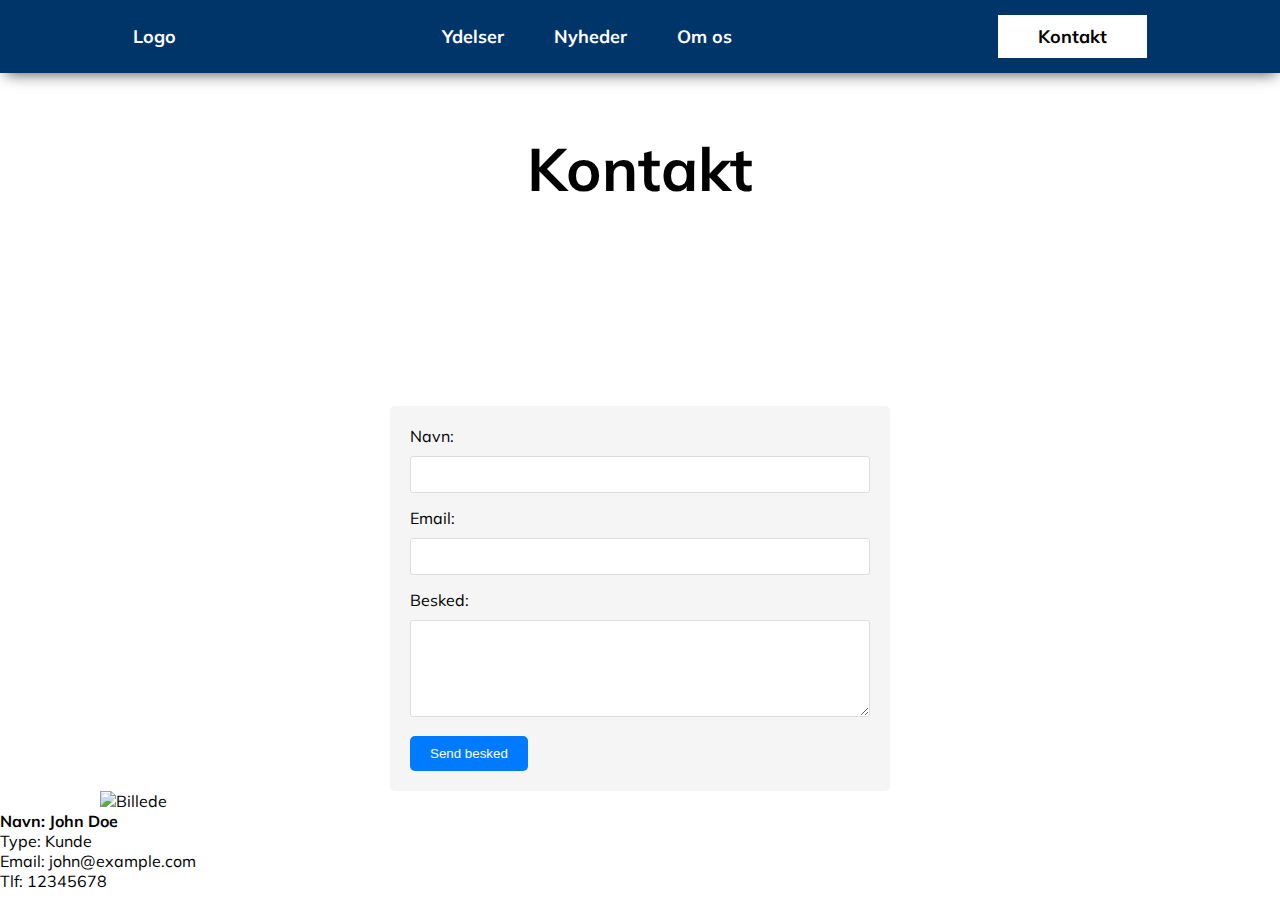
==== kontakt.html @ eb0ac29b "Merge branch 'main' of https://github.com/TheKillerSpoon/DigitalDreams-" ====
<!DOCTYPE html>
<html lang="da">
  <head>
    <meta charset="UTF-8" />
    <meta name="viewport" content="width=device-width, initial-scale=1.0" />

    <link rel="preconnect" href="https://fonts.googleapis.com" />
    <link rel="preconnect" href="https://fonts.gstatic.com" crossorigin />
    <link
      href="https://fonts.googleapis.com/css2?family=Mulish:ital,wght@0,200..1000;1,200..1000&display=swap"
      rel="stylesheet"
    />

    <link
      rel="stylesheet"
      href="https://cdnjs.cloudflare.com/ajax/libs/font-awesome/6.5.1/css/all.min.css"
      integrity="sha512-DTOQO9RWCH3ppGqcWaEA1BIZOC6xxalwEsw9c2QQeAIftl+Vegovlnee1c9QX4TctnWMn13TZye+giMm8e2LwA=="
      crossorigin="anonymous"
      referrerpolicy="no-referrer"
    />

    <link rel="icon" href="assets/img/icon.png" />
    <link rel="stylesheet" href="/assets/css/kontakt.css" />

    <title>DigitalDreams | Kontakt</title>
  </head>
  <body>
    <section class="kontakt-page">
        <section class="front-page">
            <nav>
                <ul class="nav-bar">
                    <ul class="nav-logo">
                        <li><a href="/">Logo</a></li>
                    </ul>
                    <ul class="nav-links">
                        <li><a href="/ydelser.html">Ydelser</a></li>
                        <li><a href="/nyheder.html">Nyheder</a></li>
                        <li><a href="/om-os.html">Om os</a></li>
                    </ul>
                    <ul class="nav-contact">
                        <li><a href="/kontakt.html">Kontakt</a></li>
                    </ul>
                </ul>
            </nav>
            <h1>Kontakt</h1>
            <section class="form">
                <form action="send-besked.php" method="post">
                    <label for="navn">Navn:</label>
                    <input type="text" id="navn" name="navn" required>
                    
                    <label for="email">Email:</label>
                    <input type="email" id="email" name="email" required>
                    
                    <label for="besked">Besked:</label>
                    
                    <textarea id="besked" name="besked" rows="5" cols="30" required></textarea>
                    
                    <button type="submit">Send besked</button>
                </form>

                
            </section>
            <img src="billede.jpg" alt="Billede">
            <article class="info">
        <p class="bold">Navn: John Doe</p>
        <p>Type: Kunde</p>
        <p>Email: john@example.com</p>
        <p>Tlf: 12345678</p>
            </article>
            <section>

            </section>
    </section>
  </body>
</html>
---- assets/css/kontakt.css ----
* {
  margin: 0;
  padding: 0;
  box-sizing: border-box;
}

:root {
  --nav-color: #003569;
}

html {
  scroll-behavior: smooth;
}

body {
  font-family: "Mulish", sans-serif;
}

nav {
  width: 100%;
  background-color: var(--nav-color);
  box-shadow: 1px 6px 14px -5px rgba(0, 0, 0, 0.68);
  -webkit-box-shadow: 1px 6px 14px -5px rgba(0, 0, 0, 0.68);
  -moz-box-shadow: 1px 6px 14px -5px rgba(0, 0, 0, 0.68);
}

nav ul {
  margin: 0 auto;
  max-width: 1800px;
  display: flex;
  list-style: none;
}

nav ul ul {
  padding: 25px 40px;
}

nav ul li a {
  text-decoration: none;
  color: #fff;
  font-size: 18px;
  cursor: pointer;
  font-weight: 700;
}

.nav-logo {
  margin-right: auto;
}

.nav-links {
  gap: 50px;
}

.nav-links li {
  position: relative;
}

.nav-links li::after {
  position: absolute;
  content: "";
  height: 0.2rem;
  width: 0;
  background-color: #ffffff;
  display: block;
  border-radius: 1000px;
  margin-top: 0.5rem;
  transition: all 0.2s ease-in-out;
}

.nav-links li:hover::after {
  width: 100%;
}

.nav-contact {
  margin-left: auto;
}

.nav-contact a {
  padding: 10px 40px;
  background-color: #fff;
  color: #000;
  transition: all 0.3s ease;
}

.nav-contact a:hover {
  background-color: #c4c4c4;
}

h1 {
  display: flex;
  justify-content: center;
  align-items: center;
  font-size: 60px;
  margin-top: 58px;
  margin-bottom: 200px;
}

form {
  max-width: 500px;
  margin: 0 auto;
  background-color: #f5f5f5;
  padding: 20px;
  border-radius: 5px;
}

label {
  display: block;
  margin-bottom: 10px;
}

input[type="text"],
input[type="email"],
textarea {
  width: 100%;
  padding: 10px;
  border: 1px solid #ddd;
  margin-bottom: 15px;
  box-sizing: border-box;
  border-radius: 3px;
}

button[type="submit"] {
  background-color: #007bff;
  color: white;
  padding: 10px 20px;
  border: none;
  border-radius: 5px;
  cursor: pointer;
  transition: background-color 0.3s ease;
}

button[type="submit"]:hover {
  background-color: #0056b3;
}

img {
  display: flex;

  max-width: 40%;
  margin-right: 10px;
  margin-left: 100px;
}

.info {
  display: flex;
  flex-direction: column;
  align-items: flex-start;
}

.bold {
  font-weight: bold;
}
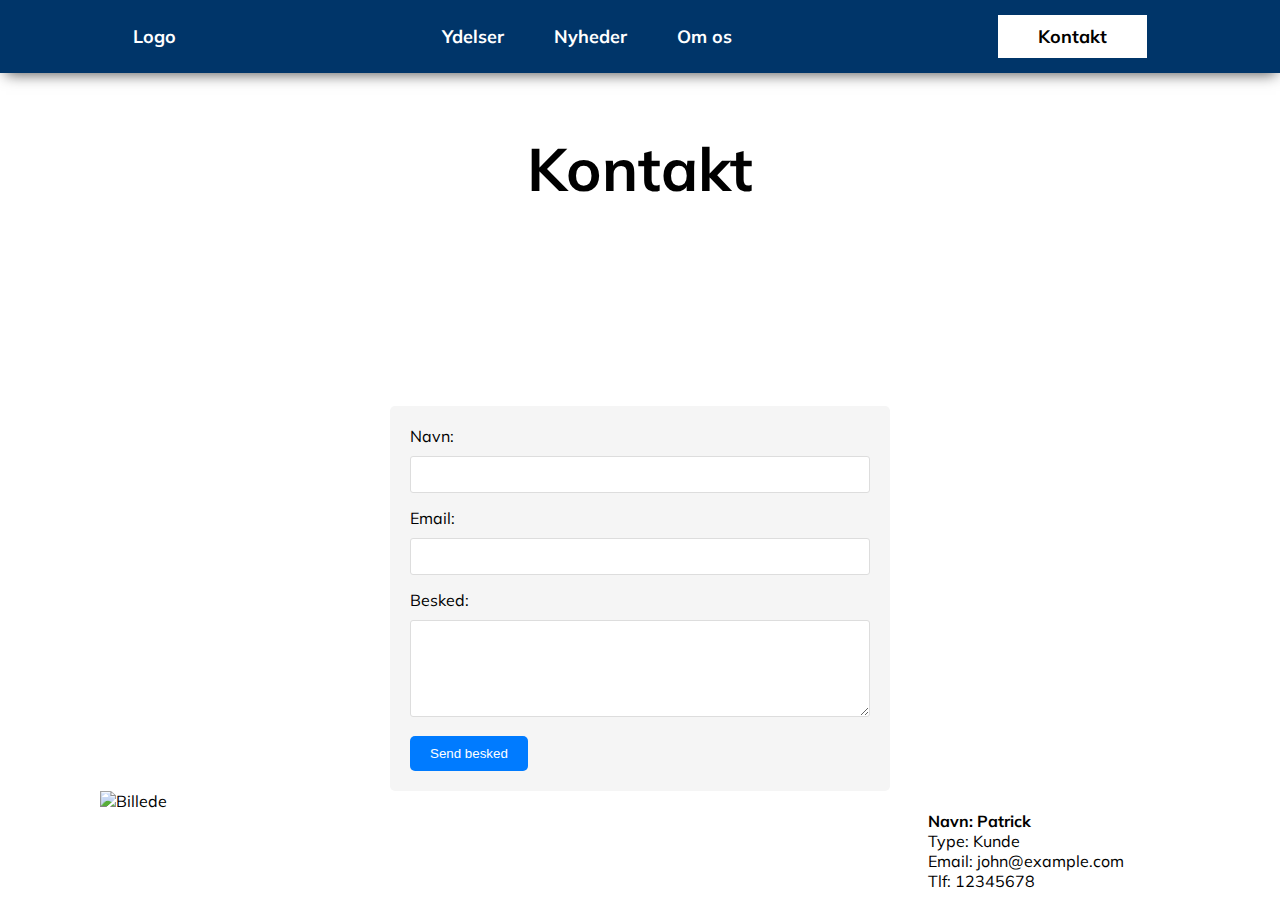
==== commit 0dcdde81: "billedeform" ====
--- a/kontakt.html
+++ b/kontakt.html
@@ -60,9 +60,9 @@
 
                 
             </section>
-            <img src="billede.jpg" alt="Billede">
+            <img src="/assets/img/Patrick Profil billede v2-crop.jpg" alt="Billede">
             <article class="info">
-        <p class="bold">Navn: John Doe</p>
+        <p class="bold">Navn: Patrick</p>
         <p>Type: Kunde</p>
         <p>Email: john@example.com</p>
         <p>Tlf: 12345678</p>
--- a/assets/css/kontakt.css
+++ b/assets/css/kontakt.css
@@ -145,6 +145,7 @@
   display: flex;
   flex-direction: column;
   align-items: flex-start;
+  margin-left: 928px;
 }
 
 .bold {
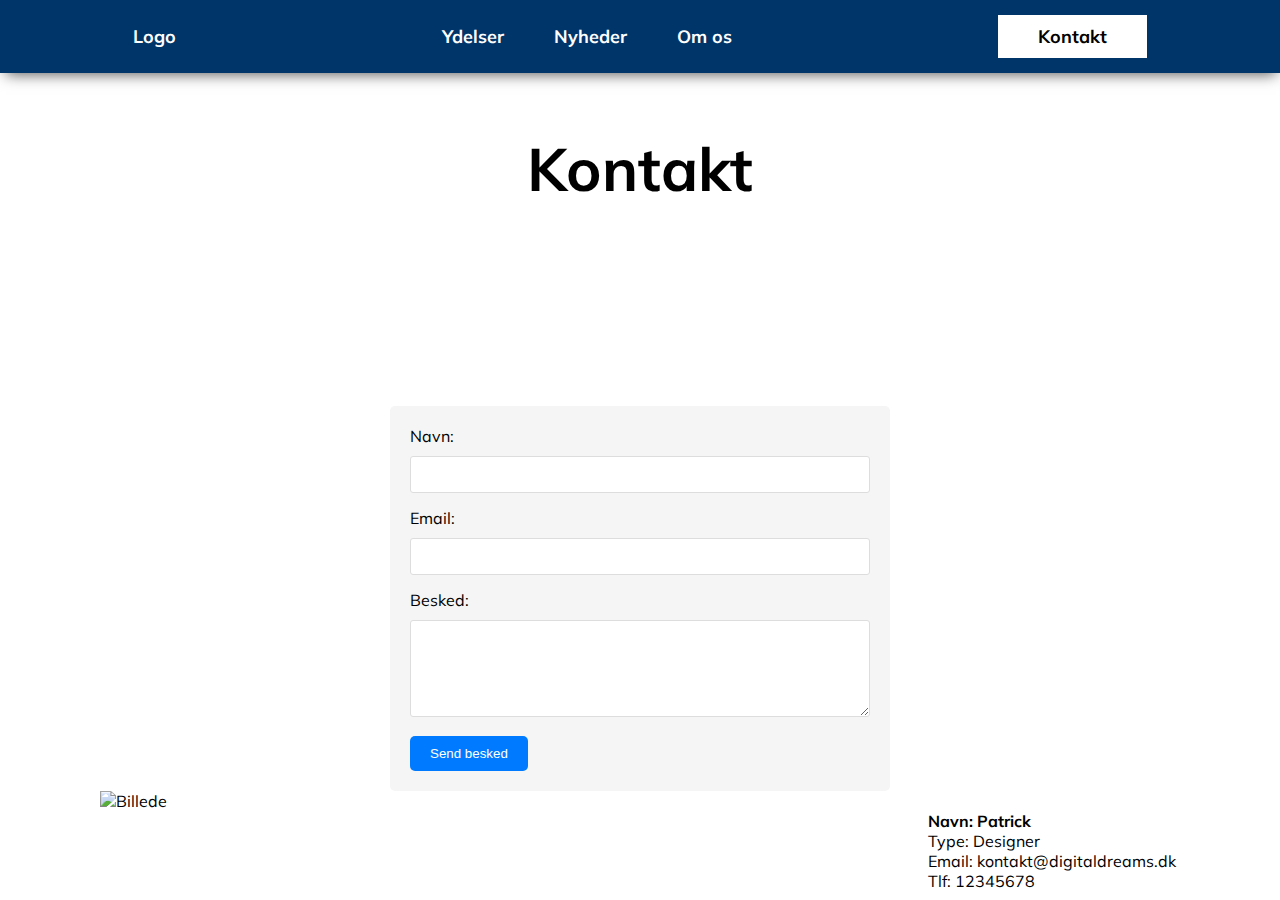
==== commit e406bdfc: "kontakt form" ====
--- a/kontakt.html
+++ b/kontakt.html
@@ -63,8 +63,8 @@
             <img src="/assets/img/Patrick Profil billede v2-crop.jpg" alt="Billede">
             <article class="info">
         <p class="bold">Navn: Patrick</p>
-        <p>Type: Kunde</p>
-        <p>Email: john@example.com</p>
+        <p>Type: Designer</p>
+        <p>Email: kontakt@digitaldreams.dk</p>
         <p>Tlf: 12345678</p>
             </article>
             <section>
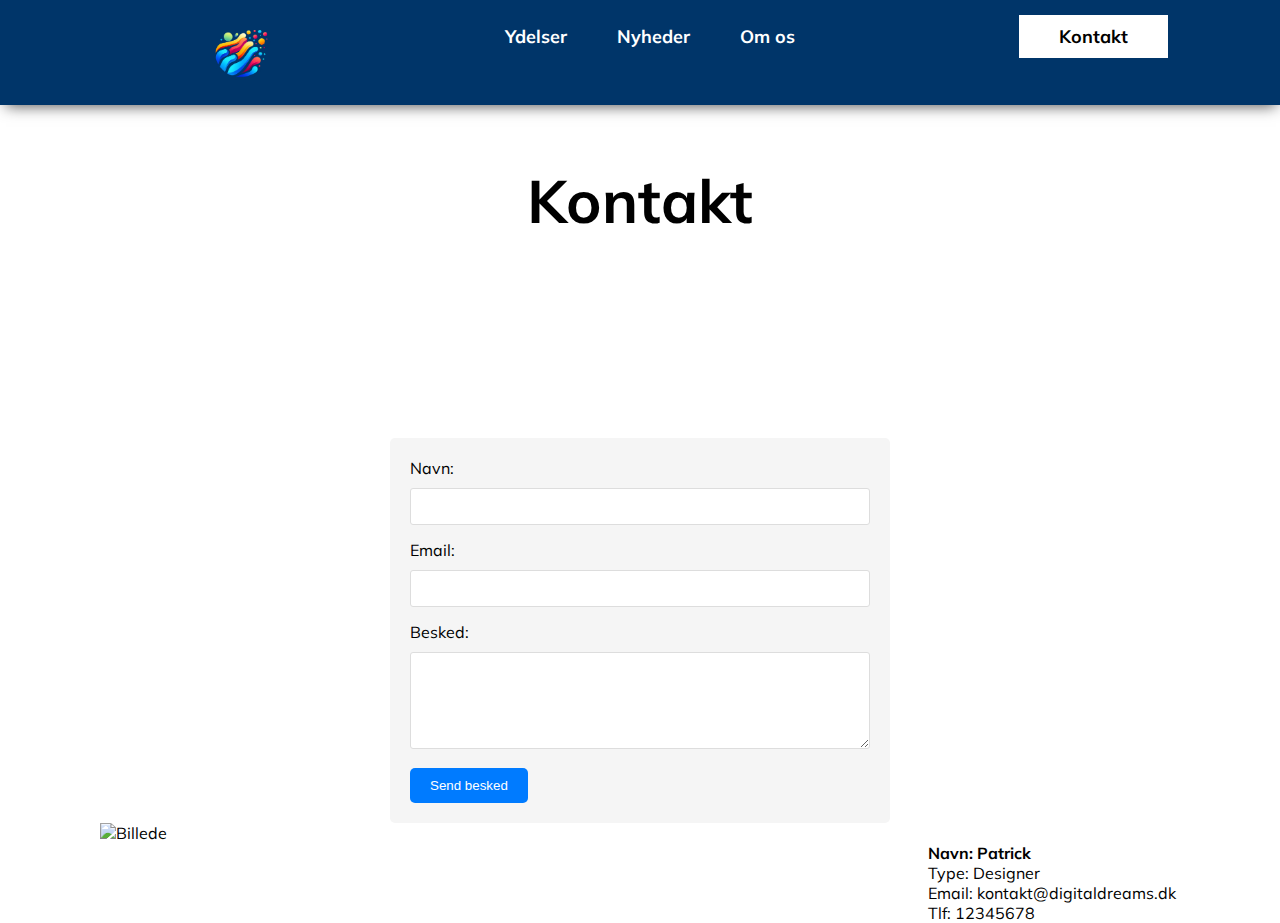
==== commit 0e4a1302: "Logo ( Nav )" ====
--- a/kontakt.html
+++ b/kontakt.html
@@ -1,36 +1,42 @@
 <!DOCTYPE html>
 <html lang="da">
-  <head>
-    <meta charset="UTF-8" />
-    <meta name="viewport" content="width=device-width, initial-scale=1.0" />
+    <head>
+        <meta charset="UTF-8" />
+        <meta name="viewport" content="width=device-width, initial-scale=1.0" />
 
-    <link rel="preconnect" href="https://fonts.googleapis.com" />
-    <link rel="preconnect" href="https://fonts.gstatic.com" crossorigin />
-    <link
-      href="https://fonts.googleapis.com/css2?family=Mulish:ital,wght@0,200..1000;1,200..1000&display=swap"
-      rel="stylesheet"
-    />
+        <link rel="preconnect" href="https://fonts.googleapis.com" />
+        <link rel="preconnect" href="https://fonts.gstatic.com" crossorigin />
+        <link
+            href="https://fonts.googleapis.com/css2?family=Mulish:ital,wght@0,200..1000;1,200..1000&display=swap"
+            rel="stylesheet"
+        />
 
-    <link
-      rel="stylesheet"
-      href="https://cdnjs.cloudflare.com/ajax/libs/font-awesome/6.5.1/css/all.min.css"
-      integrity="sha512-DTOQO9RWCH3ppGqcWaEA1BIZOC6xxalwEsw9c2QQeAIftl+Vegovlnee1c9QX4TctnWMn13TZye+giMm8e2LwA=="
-      crossorigin="anonymous"
-      referrerpolicy="no-referrer"
-    />
+        <link
+            rel="stylesheet"
+            href="https://cdnjs.cloudflare.com/ajax/libs/font-awesome/6.5.1/css/all.min.css"
+            integrity="sha512-DTOQO9RWCH3ppGqcWaEA1BIZOC6xxalwEsw9c2QQeAIftl+Vegovlnee1c9QX4TctnWMn13TZye+giMm8e2LwA=="
+            crossorigin="anonymous"
+            referrerpolicy="no-referrer"
+        />
 
-    <link rel="icon" href="assets/img/icon.png" />
-    <link rel="stylesheet" href="/assets/css/kontakt.css" />
+        <link rel="icon" href="assets/img/icon.png" />
+        <link rel="stylesheet" href="/assets/css/kontakt.css" />
 
-    <title>DigitalDreams | Kontakt</title>
-  </head>
-  <body>
-    <section class="kontakt-page">
-        <section class="front-page">
+        <title>DigitalDreams | Kontakt</title>
+    </head>
+    <body>
+        <section class="kontakt-page">
             <nav>
                 <ul class="nav-bar">
                     <ul class="nav-logo">
-                        <li><a href="/">Logo</a></li>
+                        <li>
+                            <a href="/"
+                                ><img
+                                    style="width: 60px"
+                                    src="assets/img/LOGO_Transparent.png"
+                                    alt=""
+                            /></a>
+                        </li>
                     </ul>
                     <ul class="nav-links">
                         <li><a href="/ydelser.html">Ydelser</a></li>
@@ -46,30 +52,35 @@
             <section class="form">
                 <form action="send-besked.php" method="post">
                     <label for="navn">Navn:</label>
-                    <input type="text" id="navn" name="navn" required>
-                    
+                    <input type="text" id="navn" name="navn" required />
+
                     <label for="email">Email:</label>
-                    <input type="email" id="email" name="email" required>
-                    
+                    <input type="email" id="email" name="email" required />
+
                     <label for="besked">Besked:</label>
-                    
-                    <textarea id="besked" name="besked" rows="5" cols="30" required></textarea>
-                    
+
+                    <textarea
+                        id="besked"
+                        name="besked"
+                        rows="5"
+                        cols="30"
+                        required
+                    ></textarea>
+
                     <button type="submit">Send besked</button>
                 </form>
-
-                
             </section>
-            <img src="/assets/img/Patrick Profil billede v2-crop.jpg" alt="Billede">
+            <img
+                src="/assets/img/Patrick Profil billede v2-crop.jpg"
+                alt="Billede"
+            />
             <article class="info">
-        <p class="bold">Navn: Patrick</p>
-        <p>Type: Designer</p>
-        <p>Email: kontakt@digitaldreams.dk</p>
-        <p>Tlf: 12345678</p>
+                <p class="bold">Navn: Patrick</p>
+                <p>Type: Designer</p>
+                <p>Email: kontakt@digitaldreams.dk</p>
+                <p>Tlf: 12345678</p>
             </article>
-            <section>
-
-            </section>
-    </section>
-  </body>
+            <section></section>
+        </section>
+    </body>
 </html>
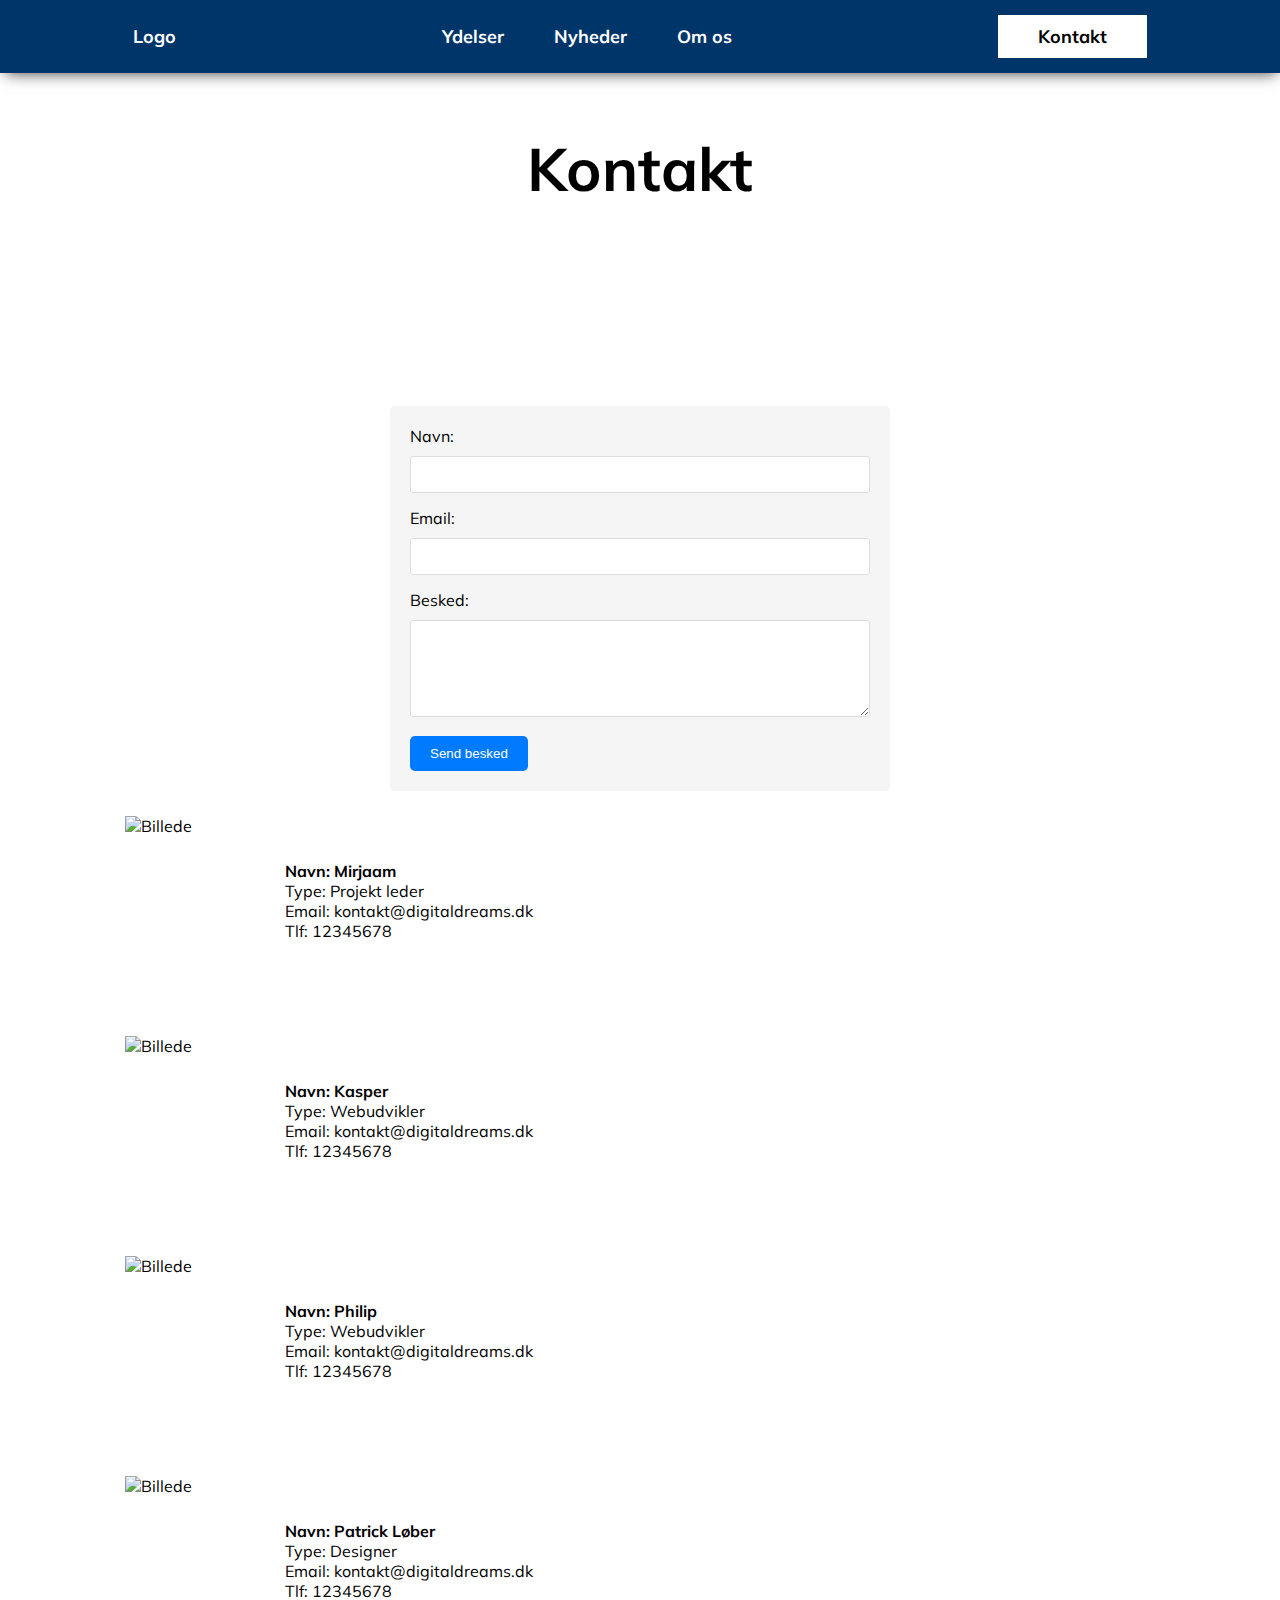
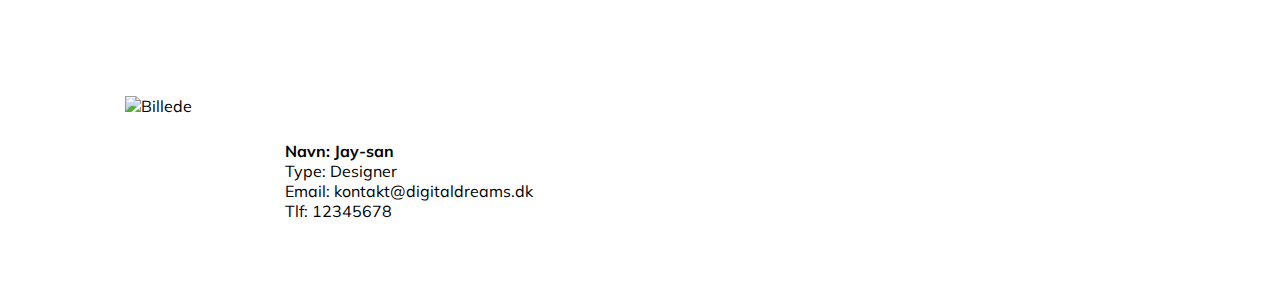
==== commit 97627945: "profilbilleder" ====
--- a/kontakt.html
+++ b/kontakt.html
@@ -1,42 +1,35 @@
 <!DOCTYPE html>
 <html lang="da">
-    <head>
-        <meta charset="UTF-8" />
-        <meta name="viewport" content="width=device-width, initial-scale=1.0" />
+  <head>
+    <meta charset="UTF-8" />
+    <meta name="viewport" content="width=device-width, initial-scale=1.0" />
 
-        <link rel="preconnect" href="https://fonts.googleapis.com" />
-        <link rel="preconnect" href="https://fonts.gstatic.com" crossorigin />
-        <link
-            href="https://fonts.googleapis.com/css2?family=Mulish:ital,wght@0,200..1000;1,200..1000&display=swap"
-            rel="stylesheet"
-        />
+    <link rel="preconnect" href="https://fonts.googleapis.com" />
+    <link rel="preconnect" href="https://fonts.gstatic.com" crossorigin />
+    <link
+      href="https://fonts.googleapis.com/css2?family=Mulish:ital,wght@0,200..1000;1,200..1000&display=swap"
+      rel="stylesheet"
+    />
 
-        <link
-            rel="stylesheet"
-            href="https://cdnjs.cloudflare.com/ajax/libs/font-awesome/6.5.1/css/all.min.css"
-            integrity="sha512-DTOQO9RWCH3ppGqcWaEA1BIZOC6xxalwEsw9c2QQeAIftl+Vegovlnee1c9QX4TctnWMn13TZye+giMm8e2LwA=="
-            crossorigin="anonymous"
-            referrerpolicy="no-referrer"
-        />
+    <link
+      rel="stylesheet"
+      href="https://cdnjs.cloudflare.com/ajax/libs/font-awesome/6.5.1/css/all.min.css"
+      integrity="sha512-DTOQO9RWCH3ppGqcWaEA1BIZOC6xxalwEsw9c2QQeAIftl+Vegovlnee1c9QX4TctnWMn13TZye+giMm8e2LwA=="
+      crossorigin="anonymous"
+      referrerpolicy="no-referrer"
+    />
 
-        <link rel="icon" href="assets/img/icon.png" />
-        <link rel="stylesheet" href="/assets/css/kontakt.css" />
+    <link rel="icon" href="assets/img/icon.png" />
+    <link rel="stylesheet" href="/assets/css/kontakt.css" />
 
-        <title>DigitalDreams | Kontakt</title>
-    </head>
-    <body>
-        <section class="kontakt-page">
+    <title>DigitalDreams | Kontakt</title>
+  </head>
+  <body>
+        <section class="front-page">
             <nav>
                 <ul class="nav-bar">
                     <ul class="nav-logo">
-                        <li>
-                            <a href="/"
-                                ><img
-                                    style="width: 60px"
-                                    src="assets/img/LOGO_Transparent.png"
-                                    alt=""
-                            /></a>
-                        </li>
+                        <li><a href="/">Logo</a></li>
                     </ul>
                     <ul class="nav-links">
                         <li><a href="/ydelser.html">Ydelser</a></li>
@@ -52,35 +45,69 @@
             <section class="form">
                 <form action="send-besked.php" method="post">
                     <label for="navn">Navn:</label>
-                    <input type="text" id="navn" name="navn" required />
-
+                    <input type="text" id="navn" name="navn" required>
+                    
                     <label for="email">Email:</label>
-                    <input type="email" id="email" name="email" required />
-
+                    <input type="email" id="email" name="email" required>
+                    
                     <label for="besked">Besked:</label>
-
-                    <textarea
-                        id="besked"
-                        name="besked"
-                        rows="5"
-                        cols="30"
-                        required
-                    ></textarea>
-
+                    
+                    <textarea id="besked" name="besked" rows="5" cols="30" required></textarea>
+                    
                     <button type="submit">Send besked</button>
                 </form>
+
+                
             </section>
-            <img
-                src="/assets/img/Patrick Profil billede v2-crop.jpg"
-                alt="Billede"
-            />
+            
+            <section class="kontaktinfo">
+<img src="/assets/img/Patrick Profil billede v2-crop.jpg" alt="Billede">
             <article class="info">
-                <p class="bold">Navn: Patrick</p>
-                <p>Type: Designer</p>
+        <p class="bold">Navn: Mirjaam</p>
+        <p>Type: Projekt leder</p>
+        <p>Email: kontakt@digitaldreams.dk</p>
+        <p>Tlf: 12345678</p>
+            </article>
+            </section>
+            <section class="kontaktinfo">
+
+                <img src="/assets/img/Patrick Profil billede v2-crop.jpg" alt="Billede">
+                            <article class="info">
+                        <p class="bold">Navn: Kasper</p>
+                        <p>Type: Webudvikler</p>
+                        <p>Email: kontakt@digitaldreams.dk</p>
+                        <p>Tlf: 12345678</p>
+                            </article>
+                            </section>
+
+            <section class="kontaktinfo">
+                <img src="/assets/img/Patrick Profil billede v2-crop.jpg" alt="Billede">
+                <article class="info">
+                  <p class="bold">Navn: Philip</p>
+                  <p>Type: Webudvikler</p>
                 <p>Email: kontakt@digitaldreams.dk</p>
-                <p>Tlf: 12345678</p>
-            </article>
-            <section></section>
-        </section>
-    </body>
+                 <p>Tlf: 12345678</p>
+                 </article>
+              </section>
+
+              <section class="kontaktinfo">
+                <img src="/assets/img/Patrick Profil billede v2-crop.jpg" alt="Billede">
+                            <article class="info">
+                        <p class="bold">Navn: Patrick Løber</p>
+                        <p>Type: Designer</p>
+                        <p>Email: kontakt@digitaldreams.dk</p>
+                        <p>Tlf: 12345678</p>
+                      </article>
+                     </section>
+
+                <section class="kontaktinfo">
+                   <img src="/assets/img/Patrick Profil billede v2-crop.jpg" alt="Billede">
+                        <article class="info">
+                        <p class="bold">Navn: Jay-san</p>
+                        <p>Type: Designer</p>
+                        <p>Email: kontakt@digitaldreams.dk</p>
+                        <p>Tlf: 12345678</p>
+                         </article>
+                        </section>
+  </body>
 </html>
--- a/assets/css/kontakt.css
+++ b/assets/css/kontakt.css
@@ -135,17 +135,21 @@
 
 img {
   display: flex;
-
-  max-width: 40%;
+  width: 150px;
+  height: 170px;
   margin-right: 10px;
   margin-left: 100px;
+}
+.kontaktinfo {
+  display: flex;
+  align-items: center;
+  padding: 25px;
 }
 
 .info {
   display: flex;
   flex-direction: column;
   align-items: flex-start;
-  margin-left: 928px;
 }
 
 .bold {
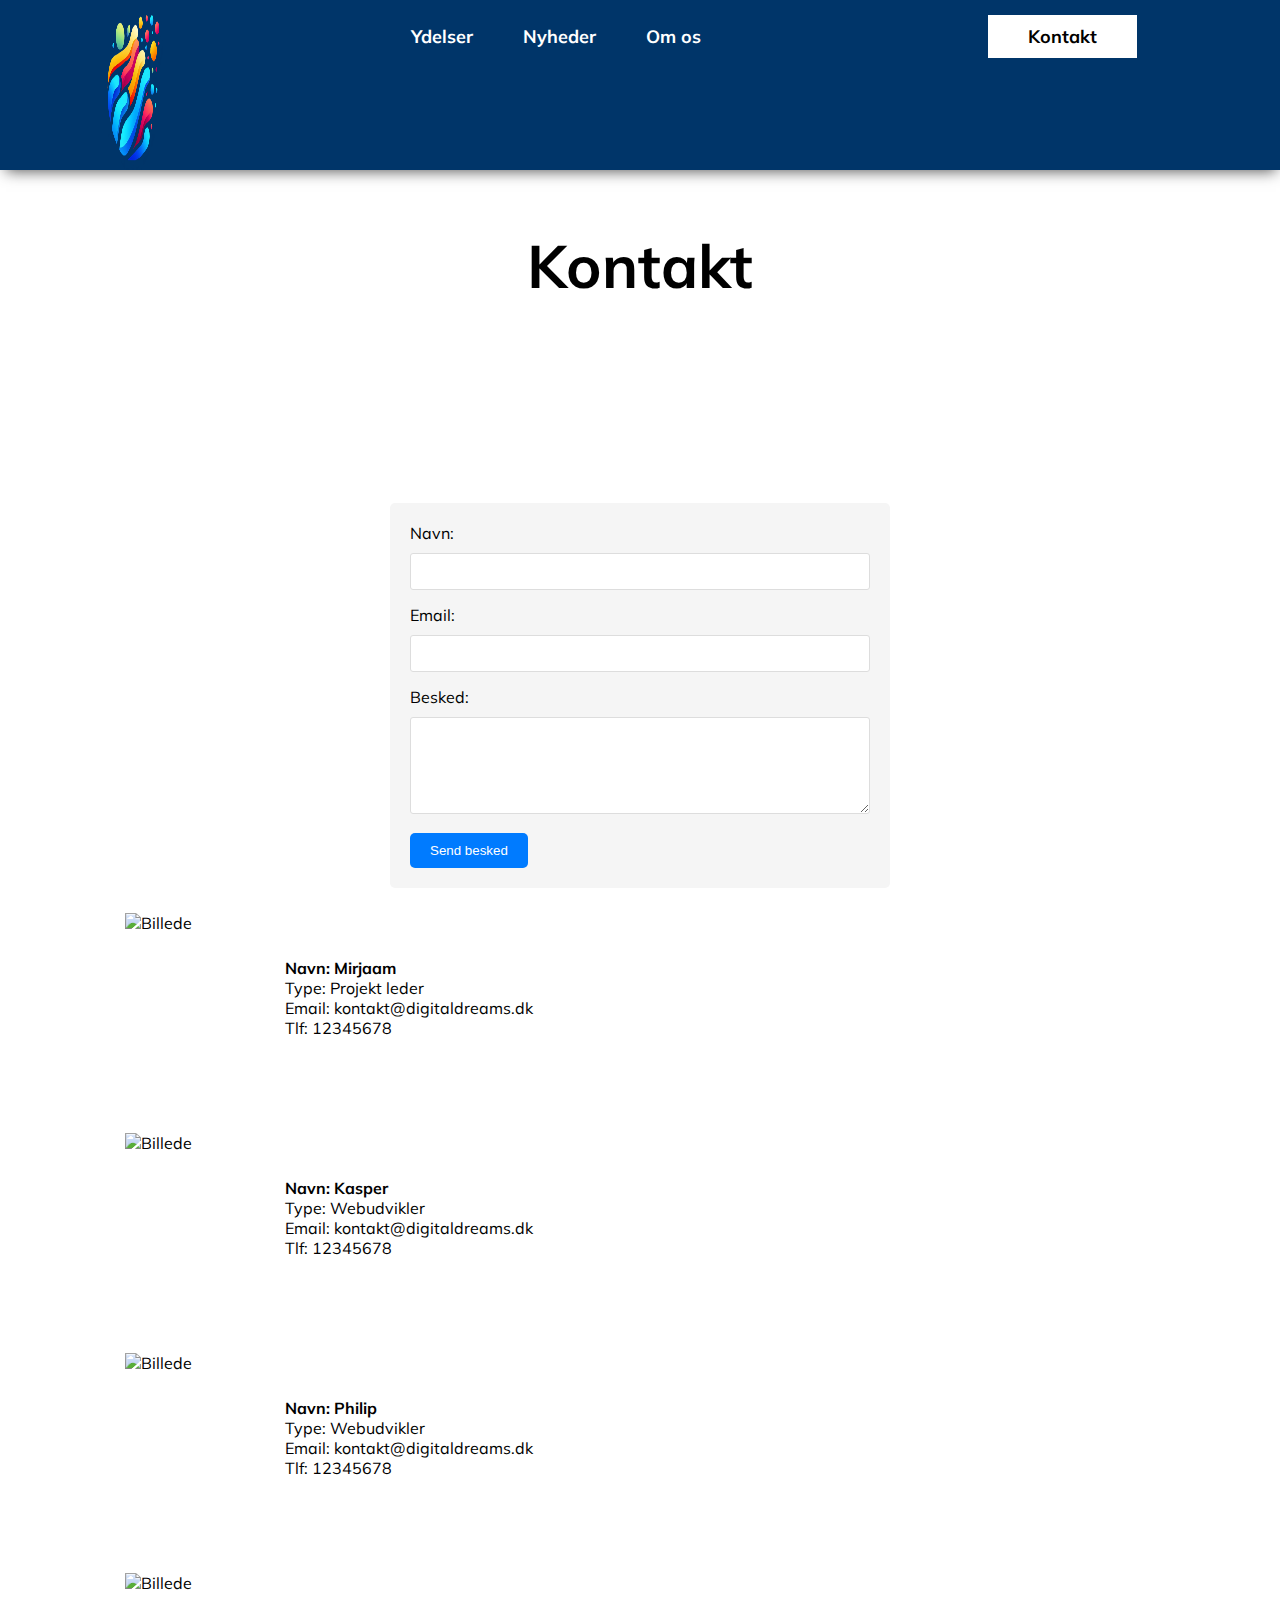
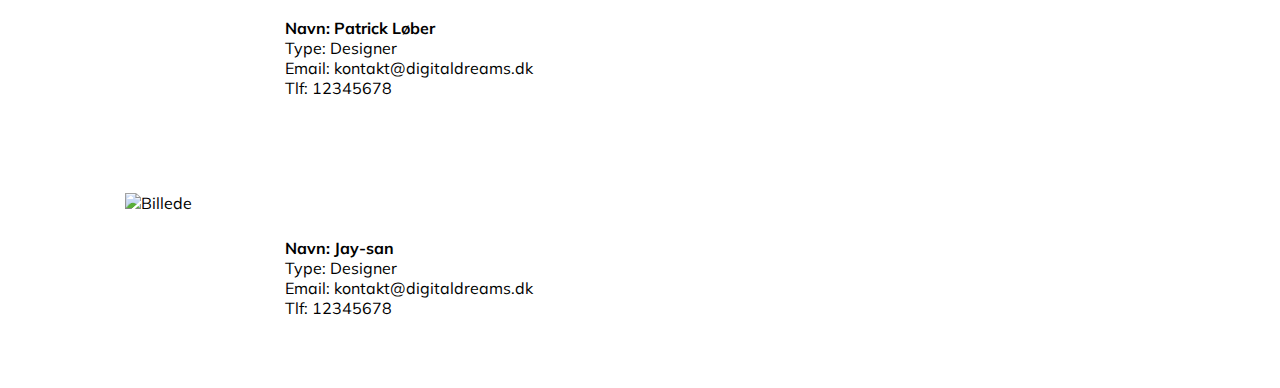
==== commit b790db55: "Merge branch 'main' of https://github.com/TheKillerSpoon/DigitalDreams-" ====
--- a/kontakt.html
+++ b/kontakt.html
@@ -1,26 +1,26 @@
 <!DOCTYPE html>
 <html lang="da">
-  <head>
-    <meta charset="UTF-8" />
-    <meta name="viewport" content="width=device-width, initial-scale=1.0" />
+    <head>
+        <meta charset="UTF-8" />
+        <meta name="viewport" content="width=device-width, initial-scale=1.0" />
 
-    <link rel="preconnect" href="https://fonts.googleapis.com" />
-    <link rel="preconnect" href="https://fonts.gstatic.com" crossorigin />
-    <link
-      href="https://fonts.googleapis.com/css2?family=Mulish:ital,wght@0,200..1000;1,200..1000&display=swap"
-      rel="stylesheet"
-    />
+        <link rel="preconnect" href="https://fonts.googleapis.com" />
+        <link rel="preconnect" href="https://fonts.gstatic.com" crossorigin />
+        <link
+            href="https://fonts.googleapis.com/css2?family=Mulish:ital,wght@0,200..1000;1,200..1000&display=swap"
+            rel="stylesheet"
+        />
 
-    <link
-      rel="stylesheet"
-      href="https://cdnjs.cloudflare.com/ajax/libs/font-awesome/6.5.1/css/all.min.css"
-      integrity="sha512-DTOQO9RWCH3ppGqcWaEA1BIZOC6xxalwEsw9c2QQeAIftl+Vegovlnee1c9QX4TctnWMn13TZye+giMm8e2LwA=="
-      crossorigin="anonymous"
-      referrerpolicy="no-referrer"
-    />
+        <link
+            rel="stylesheet"
+            href="https://cdnjs.cloudflare.com/ajax/libs/font-awesome/6.5.1/css/all.min.css"
+            integrity="sha512-DTOQO9RWCH3ppGqcWaEA1BIZOC6xxalwEsw9c2QQeAIftl+Vegovlnee1c9QX4TctnWMn13TZye+giMm8e2LwA=="
+            crossorigin="anonymous"
+            referrerpolicy="no-referrer"
+        />
 
-    <link rel="icon" href="assets/img/icon.png" />
-    <link rel="stylesheet" href="/assets/css/kontakt.css" />
+        <link rel="icon" href="assets/img/icon.png" />
+        <link rel="stylesheet" href="/assets/css/kontakt.css" />
 
     <title>DigitalDreams | Kontakt</title>
   </head>
@@ -29,7 +29,14 @@
             <nav>
                 <ul class="nav-bar">
                     <ul class="nav-logo">
-                        <li><a href="/">Logo</a></li>
+                        <li>
+                            <a href="/"
+                                ><img
+                                    style="width: 60px"
+                                    src="assets/img/LOGO_Transparent.png"
+                                    alt=""
+                            /></a>
+                        </li>
                     </ul>
                     <ul class="nav-links">
                         <li><a href="/ydelser.html">Ydelser</a></li>
@@ -45,19 +52,23 @@
             <section class="form">
                 <form action="send-besked.php" method="post">
                     <label for="navn">Navn:</label>
-                    <input type="text" id="navn" name="navn" required>
-                    
+                    <input type="text" id="navn" name="navn" required />
+
                     <label for="email">Email:</label>
-                    <input type="email" id="email" name="email" required>
-                    
+                    <input type="email" id="email" name="email" required />
+
                     <label for="besked">Besked:</label>
-                    
-                    <textarea id="besked" name="besked" rows="5" cols="30" required></textarea>
-                    
+
+                    <textarea
+                        id="besked"
+                        name="besked"
+                        rows="5"
+                        cols="30"
+                        required
+                    ></textarea>
+
                     <button type="submit">Send besked</button>
                 </form>
-
-                
             </section>
             
             <section class="kontaktinfo">
--- a/assets/css/kontakt.css
+++ b/assets/css/kontakt.css
@@ -1,89 +1,8 @@
-* {
+@import url("/assets/css/nav.css");
+
+.nav-logo img {
+  max-width: 100%;
   margin: 0;
-  padding: 0;
-  box-sizing: border-box;
-}
-
-:root {
-  --nav-color: #003569;
-}
-
-html {
-  scroll-behavior: smooth;
-}
-
-body {
-  font-family: "Mulish", sans-serif;
-}
-
-nav {
-  width: 100%;
-  background-color: var(--nav-color);
-  box-shadow: 1px 6px 14px -5px rgba(0, 0, 0, 0.68);
-  -webkit-box-shadow: 1px 6px 14px -5px rgba(0, 0, 0, 0.68);
-  -moz-box-shadow: 1px 6px 14px -5px rgba(0, 0, 0, 0.68);
-}
-
-nav ul {
-  margin: 0 auto;
-  max-width: 1800px;
-  display: flex;
-  list-style: none;
-}
-
-nav ul ul {
-  padding: 25px 40px;
-}
-
-nav ul li a {
-  text-decoration: none;
-  color: #fff;
-  font-size: 18px;
-  cursor: pointer;
-  font-weight: 700;
-}
-
-.nav-logo {
-  margin-right: auto;
-}
-
-.nav-links {
-  gap: 50px;
-}
-
-.nav-links li {
-  position: relative;
-}
-
-.nav-links li::after {
-  position: absolute;
-  content: "";
-  height: 0.2rem;
-  width: 0;
-  background-color: #ffffff;
-  display: block;
-  border-radius: 1000px;
-  margin-top: 0.5rem;
-  transition: all 0.2s ease-in-out;
-}
-
-.nav-links li:hover::after {
-  width: 100%;
-}
-
-.nav-contact {
-  margin-left: auto;
-}
-
-.nav-contact a {
-  padding: 10px 40px;
-  background-color: #fff;
-  color: #000;
-  transition: all 0.3s ease;
-}
-
-.nav-contact a:hover {
-  background-color: #c4c4c4;
 }
 
 h1 {
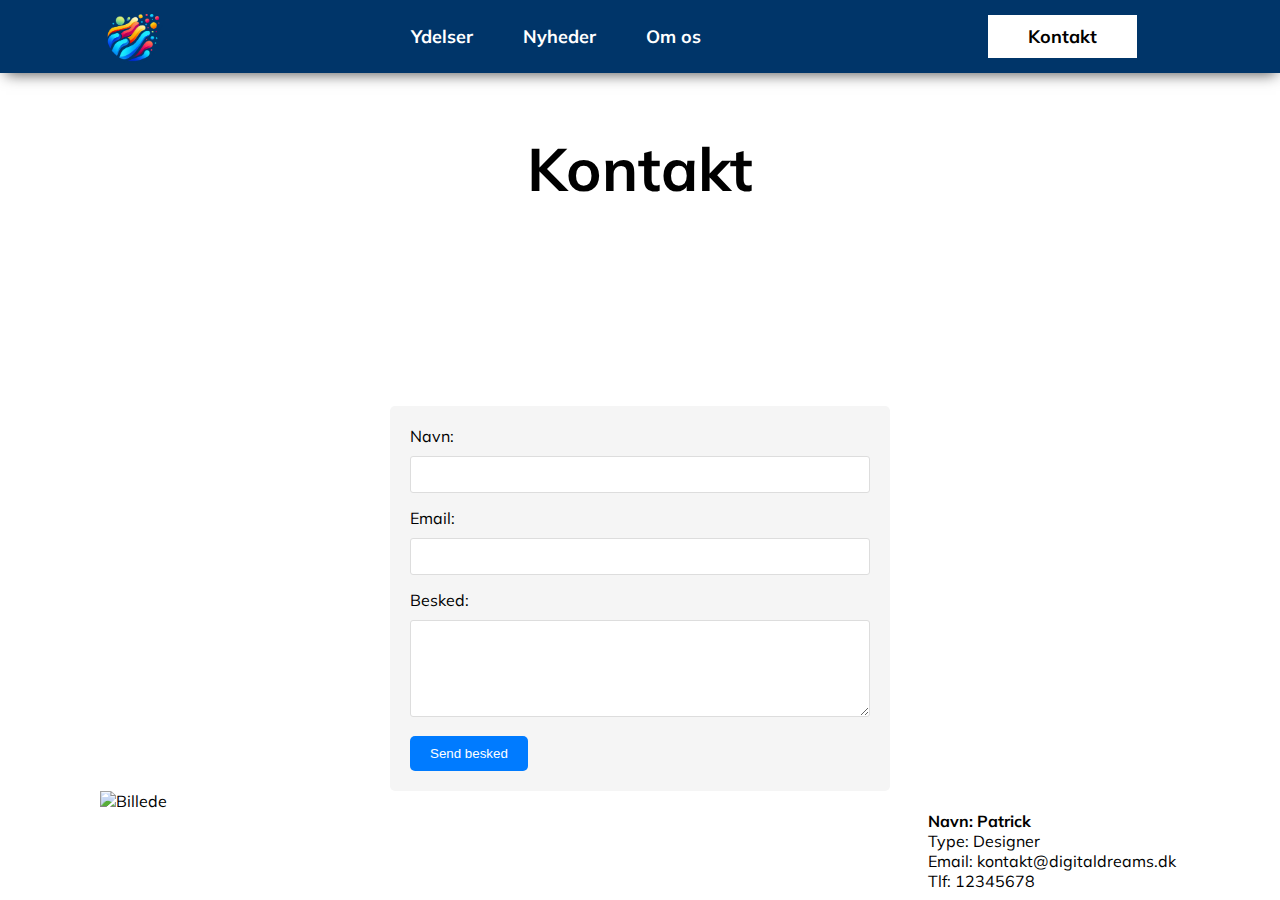
==== commit 319f8dc6: "Merge branch 'main' of https://github.com/TheKillerSpoon/DigitalDreams-" ====
--- a/kontakt.html
+++ b/kontakt.html
@@ -22,10 +22,10 @@
         <link rel="icon" href="assets/img/icon.png" />
         <link rel="stylesheet" href="/assets/css/kontakt.css" />
 
-    <title>DigitalDreams | Kontakt</title>
-  </head>
-  <body>
-        <section class="front-page">
+        <title>DigitalDreams | Kontakt</title>
+    </head>
+    <body>
+        <section class="kontakt-page">
             <nav>
                 <ul class="nav-bar">
                     <ul class="nav-logo">
@@ -70,55 +70,17 @@
                     <button type="submit">Send besked</button>
                 </form>
             </section>
-            
-            <section class="kontaktinfo">
-<img src="/assets/img/Patrick Profil billede v2-crop.jpg" alt="Billede">
+            <img
+                src="/assets/img/Patrick Profil billede v2-crop.jpg"
+                alt="Billede"
+            />
             <article class="info">
-        <p class="bold">Navn: Mirjaam</p>
-        <p>Type: Projekt leder</p>
-        <p>Email: kontakt@digitaldreams.dk</p>
-        <p>Tlf: 12345678</p>
+                <p class="bold">Navn: Patrick</p>
+                <p>Type: Designer</p>
+                <p>Email: kontakt@digitaldreams.dk</p>
+                <p>Tlf: 12345678</p>
             </article>
-            </section>
-            <section class="kontaktinfo">
-
-                <img src="/assets/img/Patrick Profil billede v2-crop.jpg" alt="Billede">
-                            <article class="info">
-                        <p class="bold">Navn: Kasper</p>
-                        <p>Type: Webudvikler</p>
-                        <p>Email: kontakt@digitaldreams.dk</p>
-                        <p>Tlf: 12345678</p>
-                            </article>
-                            </section>
-
-            <section class="kontaktinfo">
-                <img src="/assets/img/Patrick Profil billede v2-crop.jpg" alt="Billede">
-                <article class="info">
-                  <p class="bold">Navn: Philip</p>
-                  <p>Type: Webudvikler</p>
-                <p>Email: kontakt@digitaldreams.dk</p>
-                 <p>Tlf: 12345678</p>
-                 </article>
-              </section>
-
-              <section class="kontaktinfo">
-                <img src="/assets/img/Patrick Profil billede v2-crop.jpg" alt="Billede">
-                            <article class="info">
-                        <p class="bold">Navn: Patrick Løber</p>
-                        <p>Type: Designer</p>
-                        <p>Email: kontakt@digitaldreams.dk</p>
-                        <p>Tlf: 12345678</p>
-                      </article>
-                     </section>
-
-                <section class="kontaktinfo">
-                   <img src="/assets/img/Patrick Profil billede v2-crop.jpg" alt="Billede">
-                        <article class="info">
-                        <p class="bold">Navn: Jay-san</p>
-                        <p>Type: Designer</p>
-                        <p>Email: kontakt@digitaldreams.dk</p>
-                        <p>Tlf: 12345678</p>
-                         </article>
-                        </section>
-  </body>
+            <section></section>
+        </section>
+    </body>
 </html>
--- a/assets/css/kontakt.css
+++ b/assets/css/kontakt.css
@@ -1,76 +1,72 @@
 @import url("/assets/css/nav.css");
 
 .nav-logo img {
-  max-width: 100%;
-  margin: 0;
+    max-width: 100%;
+    margin: 0;
 }
 
 h1 {
-  display: flex;
-  justify-content: center;
-  align-items: center;
-  font-size: 60px;
-  margin-top: 58px;
-  margin-bottom: 200px;
+    display: flex;
+    justify-content: center;
+    align-items: center;
+    font-size: 60px;
+    margin-top: 58px;
+    margin-bottom: 200px;
 }
 
 form {
-  max-width: 500px;
-  margin: 0 auto;
-  background-color: #f5f5f5;
-  padding: 20px;
-  border-radius: 5px;
+    max-width: 500px;
+    margin: 0 auto;
+    background-color: #f5f5f5;
+    padding: 20px;
+    border-radius: 5px;
 }
 
 label {
-  display: block;
-  margin-bottom: 10px;
+    display: block;
+    margin-bottom: 10px;
 }
 
 input[type="text"],
 input[type="email"],
 textarea {
-  width: 100%;
-  padding: 10px;
-  border: 1px solid #ddd;
-  margin-bottom: 15px;
-  box-sizing: border-box;
-  border-radius: 3px;
+    width: 100%;
+    padding: 10px;
+    border: 1px solid #ddd;
+    margin-bottom: 15px;
+    box-sizing: border-box;
+    border-radius: 3px;
 }
 
 button[type="submit"] {
-  background-color: #007bff;
-  color: white;
-  padding: 10px 20px;
-  border: none;
-  border-radius: 5px;
-  cursor: pointer;
-  transition: background-color 0.3s ease;
+    background-color: #007bff;
+    color: white;
+    padding: 10px 20px;
+    border: none;
+    border-radius: 5px;
+    cursor: pointer;
+    transition: background-color 0.3s ease;
 }
 
 button[type="submit"]:hover {
-  background-color: #0056b3;
+    background-color: #0056b3;
 }
 
 img {
-  display: flex;
-  width: 150px;
-  height: 170px;
-  margin-right: 10px;
-  margin-left: 100px;
-}
-.kontaktinfo {
-  display: flex;
-  align-items: center;
-  padding: 25px;
+    display: flex;
+
+    max-width: 40%;
+    margin-right: 10px;
+    margin-left: 100px;
 }
 
 .info {
-  display: flex;
-  flex-direction: column;
-  align-items: flex-start;
+    display: flex;
+    flex-direction: column;
+    align-items: flex-start;
+    margin-left: 928px;
 }
 
 .bold {
-  font-weight: bold;
+    font-weight: bold;
 }
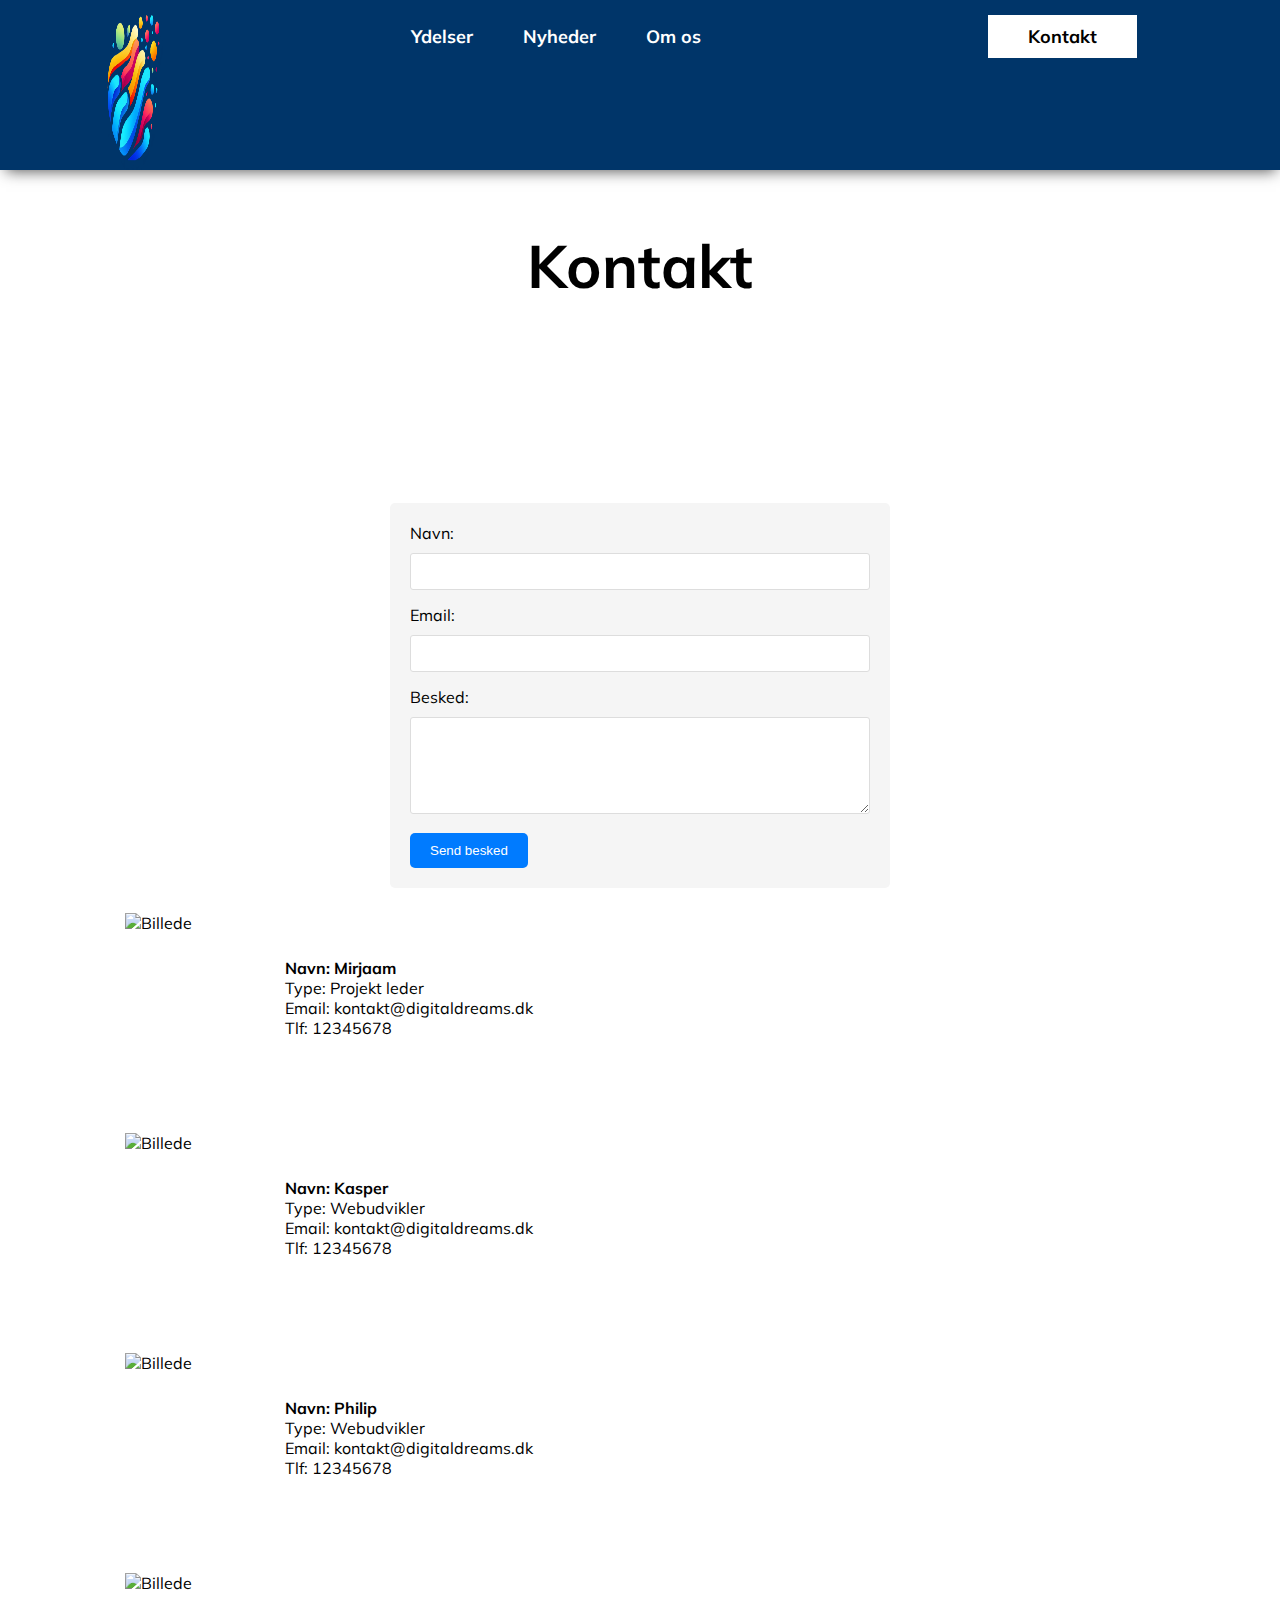
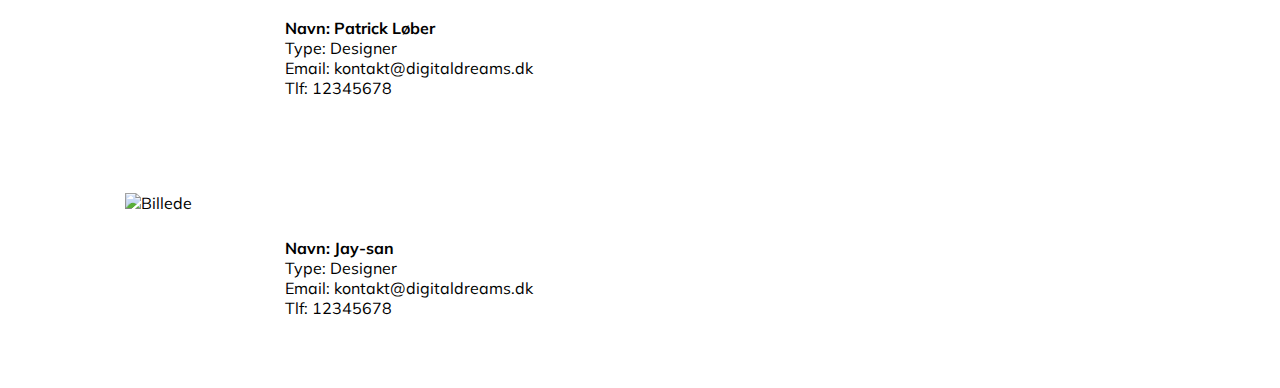
==== commit 7fc62f7b: "Merge branch 'main' of https://github.com/TheKillerSpoon/DigitalDreams-" ====
--- a/kontakt.html
+++ b/kontakt.html
@@ -22,10 +22,10 @@
         <link rel="icon" href="assets/img/icon.png" />
         <link rel="stylesheet" href="/assets/css/kontakt.css" />
 
-        <title>DigitalDreams | Kontakt</title>
-    </head>
-    <body>
-        <section class="kontakt-page">
+    <title>DigitalDreams | Kontakt</title>
+  </head>
+  <body>
+        <section class="front-page">
             <nav>
                 <ul class="nav-bar">
                     <ul class="nav-logo">
@@ -70,17 +70,55 @@
                     <button type="submit">Send besked</button>
                 </form>
             </section>
-            <img
-                src="/assets/img/Patrick Profil billede v2-crop.jpg"
-                alt="Billede"
-            />
+            
+            <section class="kontaktinfo">
+<img src="/assets/img/Patrick Profil billede v2-crop.jpg" alt="Billede">
             <article class="info">
-                <p class="bold">Navn: Patrick</p>
-                <p>Type: Designer</p>
+        <p class="bold">Navn: Mirjaam</p>
+        <p>Type: Projekt leder</p>
+        <p>Email: kontakt@digitaldreams.dk</p>
+        <p>Tlf: 12345678</p>
+            </article>
+            </section>
+            <section class="kontaktinfo">
+
+                <img src="/assets/img/Patrick Profil billede v2-crop.jpg" alt="Billede">
+                            <article class="info">
+                        <p class="bold">Navn: Kasper</p>
+                        <p>Type: Webudvikler</p>
+                        <p>Email: kontakt@digitaldreams.dk</p>
+                        <p>Tlf: 12345678</p>
+                            </article>
+                            </section>
+
+            <section class="kontaktinfo">
+                <img src="/assets/img/Patrick Profil billede v2-crop.jpg" alt="Billede">
+                <article class="info">
+                  <p class="bold">Navn: Philip</p>
+                  <p>Type: Webudvikler</p>
                 <p>Email: kontakt@digitaldreams.dk</p>
-                <p>Tlf: 12345678</p>
-            </article>
-            <section></section>
-        </section>
-    </body>
+                 <p>Tlf: 12345678</p>
+                 </article>
+              </section>
+
+              <section class="kontaktinfo">
+                <img src="/assets/img/Patrick Profil billede v2-crop.jpg" alt="Billede">
+                            <article class="info">
+                        <p class="bold">Navn: Patrick Løber</p>
+                        <p>Type: Designer</p>
+                        <p>Email: kontakt@digitaldreams.dk</p>
+                        <p>Tlf: 12345678</p>
+                      </article>
+                     </section>
+
+                <section class="kontaktinfo">
+                   <img src="/assets/img/Patrick Profil billede v2-crop.jpg" alt="Billede">
+                        <article class="info">
+                        <p class="bold">Navn: Jay-san</p>
+                        <p>Type: Designer</p>
+                        <p>Email: kontakt@digitaldreams.dk</p>
+                        <p>Tlf: 12345678</p>
+                         </article>
+                        </section>
+  </body>
 </html>
--- a/assets/css/kontakt.css
+++ b/assets/css/kontakt.css
@@ -1,72 +1,76 @@
 @import url("/assets/css/nav.css");
 
 .nav-logo img {
-    max-width: 100%;
-    margin: 0;
+  max-width: 100%;
+  margin: 0;
 }
 
 h1 {
-    display: flex;
-    justify-content: center;
-    align-items: center;
-    font-size: 60px;
-    margin-top: 58px;
-    margin-bottom: 200px;
+  display: flex;
+  justify-content: center;
+  align-items: center;
+  font-size: 60px;
+  margin-top: 58px;
+  margin-bottom: 200px;
 }
 
 form {
-    max-width: 500px;
-    margin: 0 auto;
-    background-color: #f5f5f5;
-    padding: 20px;
-    border-radius: 5px;
+  max-width: 500px;
+  margin: 0 auto;
+  background-color: #f5f5f5;
+  padding: 20px;
+  border-radius: 5px;
 }
 
 label {
-    display: block;
-    margin-bottom: 10px;
+  display: block;
+  margin-bottom: 10px;
 }
 
 input[type="text"],
 input[type="email"],
 textarea {
-    width: 100%;
-    padding: 10px;
-    border: 1px solid #ddd;
-    margin-bottom: 15px;
-    box-sizing: border-box;
-    border-radius: 3px;
+  width: 100%;
+  padding: 10px;
+  border: 1px solid #ddd;
+  margin-bottom: 15px;
+  box-sizing: border-box;
+  border-radius: 3px;
 }
 
 button[type="submit"] {
-    background-color: #007bff;
-    color: white;
-    padding: 10px 20px;
-    border: none;
-    border-radius: 5px;
-    cursor: pointer;
-    transition: background-color 0.3s ease;
+  background-color: #007bff;
+  color: white;
+  padding: 10px 20px;
+  border: none;
+  border-radius: 5px;
+  cursor: pointer;
+  transition: background-color 0.3s ease;
 }
 
 button[type="submit"]:hover {
-    background-color: #0056b3;
+  background-color: #0056b3;
 }
 
 img {
-    display: flex;
-
-    max-width: 40%;
-    margin-right: 10px;
-    margin-left: 100px;
+  display: flex;
+  width: 150px;
+  height: 170px;
+  margin-right: 10px;
+  margin-left: 100px;
+}
+.kontaktinfo {
+  display: flex;
+  align-items: center;
+  padding: 25px;
 }
 
 .info {
-    display: flex;
-    flex-direction: column;
-    align-items: flex-start;
-    margin-left: 928px;
+  display: flex;
+  flex-direction: column;
+  align-items: flex-start;
 }
 
 .bold {
-    font-weight: bold;
+  font-weight: bold;
 }
